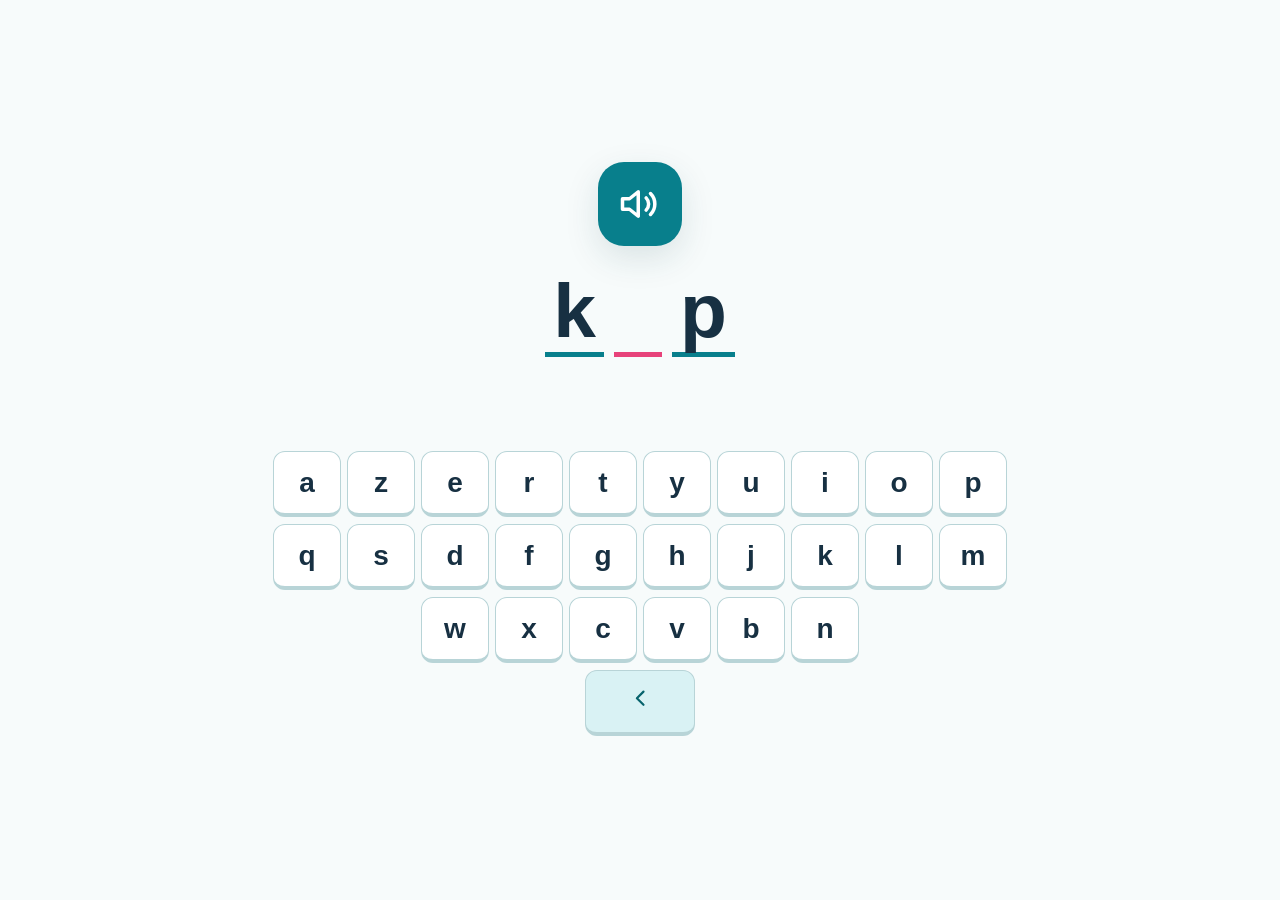
==== dictee/index.html @ 8f1c90c3 "Add files via upload" ====
<!doctype html>
<html lang="nl">
  <head>
    <meta charset="utf-8" />
    <meta
      name="viewport"
      content="width=device-width,initial-scale=1,viewport-fit=cover"
    />
    <meta name="theme-color" content="#087f8c" />
    <title>Letterlab — dictee</title>
    <meta
      name="description"
      content="Mobiele dictee-oefeningen en digitaal klik-klakboekje voor NT2 Alfa."
    />
    <link rel="stylesheet" href="../styles.css" />
  </head>
  <body data-app="dictee">
    <svg class="svg-defs" aria-hidden="true">
      <symbol id="i-speaker" viewBox="0 0 24 24">
        <path d="M11 5 6 9H2v6h4l5 4V5Z" />
        <path d="M15.5 8.5a5 5 0 0 1 0 7M18 6a8.5 8.5 0 0 1 0 12" />
      </symbol>
      <symbol id="i-keyboard" viewBox="0 0 24 24">
        <rect x="2" y="5" width="20" height="14" rx="2" />
        <path
          d="M6 9h.01M10 9h.01M14 9h.01M18 9h.01M7 13h.01M11 13h.01M15 13h.01M5 16h14"
        />
      </symbol>
      <symbol id="i-book" viewBox="0 0 24 24">
        <path
          d="M3 5.5A3.5 3.5 0 0 1 6.5 2H11v18H6.5A3.5 3.5 0 0 0 3 23V5.5ZM21 5.5A3.5 3.5 0 0 0 17.5 2H13v18h4.5A3.5 3.5 0 0 1 21 23V5.5Z"
        />
      </symbol>
      <symbol id="i-gear" viewBox="0 0 24 24">
        <circle cx="12" cy="12" r="3" />
        <path
          d="M19.4 15a1.7 1.7 0 0 0 .34 1.88l.06.06-2.83 2.83-.06-.06a1.7 1.7 0 0 0-1.88-.34 1.7 1.7 0 0 0-1.03 1.55V21h-4v-.08A1.7 1.7 0 0 0 8.97 19.4a1.7 1.7 0 0 0-1.88.34l-.06.06-2.83-2.83.06-.06A1.7 1.7 0 0 0 4.6 15a1.7 1.7 0 0 0-1.55-1.03H3v-4h.08A1.7 1.7 0 0 0 4.6 8.94a1.7 1.7 0 0 0-.34-1.88L4.2 7l2.83-2.83.06.06a1.7 1.7 0 0 0 1.88.34A1.7 1.7 0 0 0 10 3.02V3h4v.08a1.7 1.7 0 0 0 1.03 1.55 1.7 1.7 0 0 0 1.88-.34l.06-.06L19.8 7l-.06.06a1.7 1.7 0 0 0-.34 1.88A1.7 1.7 0 0 0 20.95 10H21v4h-.08A1.7 1.7 0 0 0 19.4 15Z"
        />
      </symbol>
      <symbol id="i-back" viewBox="0 0 24 24">
        <path d="m15 18-6-6 6-6" />
      </symbol>
      <symbol id="i-next" viewBox="0 0 24 24">
        <path d="m9 18 6-6-6-6" />
      </symbol>
      <symbol id="i-up" viewBox="0 0 24 24"><path d="m6 15 6-6 6 6" /></symbol>
      <symbol id="i-down" viewBox="0 0 24 24"><path d="m6 9 6 6 6-6" /></symbol>
      <symbol id="i-check" viewBox="0 0 24 24">
        <path d="m5 12 4 4L19 6" />
      </symbol>
      <symbol id="i-retry" viewBox="0 0 24 24">
        <path d="M3 12a9 9 0 1 0 3-6.7L3 8" />
        <path d="M3 3v5h5" />
      </symbol>
      <symbol id="i-close" viewBox="0 0 24 24">
        <path d="M18 6 6 18M6 6l12 12" />
      </symbol>
      <symbol id="i-plus" viewBox="0 0 24 24">
        <path d="M12 5v14M5 12h14" />
      </symbol>
      <symbol id="i-mic" viewBox="0 0 24 24">
        <rect x="9" y="2" width="6" height="12" rx="3" />
        <path d="M5 10a7 7 0 0 0 14 0M12 17v5" />
      </symbol>
      <symbol id="i-upload" viewBox="0 0 24 24">
        <path d="M12 16V4m0 0L7 9m5-5 5 5M4 20h16" />
      </symbol>
    </svg>

    <main id="app" class="app-shell" aria-live="polite"></main>
    <script src="../data.js"></script>
    <script src="../app.js"></script>
  </body>
</html>
---- styles.css ----
/* ================================================================
   1. Lettertype en kleuren
   ================================================================ */

@font-face {
  font-family: Andika;
  src: url("assets/fonts/andika-400.woff2") format("woff2");
  font-weight: 400;
  font-display: swap;
}
@font-face {
  font-family: Andika;
  src: url("assets/fonts/andika-700.woff2") format("woff2");
  font-weight: 700;
  font-display: swap;
}
:root {
  /* Pas hier de hoofdkleuren van de volledige app aan. */
  --ink: #173042;
  --teal: #087f8c;
  --teal-dark: #08646d;
  --blue: #d9f2f4;
  --pink: #e7427a;
  --paper: #f7fbfb;
  --line: #c8dfe1;
  --good: #16805d;
  --bad: #c53b56;
  --shadow: 0 12px 34px rgba(20, 67, 79, 0.13);
}

/* ================================================================
   2. Algemene basisopmaak
   ================================================================ */

* {
  box-sizing: border-box;
}
html,
body {
  margin: 0;
  min-height: 100%;
  background: var(--paper);
  color: var(--ink);
  font-family: Andika, Arial, sans-serif;
}
button,
input,
select {
  font: inherit;
}
button {
  touch-action: manipulation;
}
.svg-defs {
  position: absolute;
  width: 0;
  height: 0;
  overflow: hidden;
}
.icon {
  width: 1.65rem;
  height: 1.65rem;
  fill: none;
  stroke: currentColor;
  stroke-width: 2;
  stroke-linecap: round;
  stroke-linejoin: round;
}
.app-shell {
  min-height: 100svh;
  display: flex;
  flex-direction: column;
}

/* ================================================================
   3. Bovenbalk, pictogrammen en algemene knoppen
   ================================================================ */

.topbar {
  height: 68px;
  padding: 8px max(14px, env(safe-area-inset-left));
  display: flex;
  align-items: center;
  justify-content: space-between;
  background: #fff;
  border-bottom: 1px solid var(--line);
}
.brand {
  font-weight: 700;
  color: var(--teal);
  letter-spacing: 0.02em;
}
.top-actions {
  display: flex;
  gap: 10px;
}
.icon-btn {
  width: 52px;
  height: 52px;
  border: 0;
  border-radius: 16px;
  background: var(--blue);
  color: var(--teal-dark);
  display: grid;
  place-items: center;
  cursor: pointer;
}
.icon-btn:hover,
.icon-btn:focus-visible {
  outline: 3px solid rgba(231, 66, 122, 0.26);
}
.icon-btn.primary {
  background: var(--pink);
  color: #fff;
}
.icon-btn.good {
  background: var(--good);
  color: #fff;
}
.icon-btn.bad {
  background: var(--bad);
  color: #fff;
}

/* ================================================================
   4. Startscherm
   ================================================================ */

.screen {
  width: min(100%, 980px);
  margin: auto;
  padding: 20px max(16px, env(safe-area-inset-left))
    calc(22px + env(safe-area-inset-bottom));
}
.home-grid {
  display: grid;
  grid-template-columns: repeat(2, minmax(0, 240px));
  gap: 20px;
  justify-content: center;
}
.mode-card {
  aspect-ratio: 1;
  border: 0;
  border-radius: 30px;
  background: #fff;
  color: var(--teal);
  box-shadow: var(--shadow);
  display: grid;
  place-items: center;
  cursor: pointer;
}
.mode-card:nth-child(2) {
  color: var(--pink);
}
.mode-card .icon {
  width: 42%;
  height: 42%;
  stroke-width: 1.35;
}

/* ================================================================
   5. Dicteescherm en AZERTY-toetsenbord
   ================================================================ */

.dictation {
  display: flex;
  flex-direction: column;
  gap: 18px;
  align-items: center;
}
.listen {
  width: 84px;
  height: 84px;
  border-radius: 26px;
  background: var(--teal);
  color: #fff;
  border: 0;
  display: grid;
  place-items: center;
  box-shadow: var(--shadow);
}
.listen .icon {
  width: 42px;
  height: 42px;
}
.word-slots {
  min-height: 90px;
  display: flex;
  align-items: flex-end;
  justify-content: center;
  gap: 10px;
  flex-wrap: wrap;
}
.slot {
  min-width: 54px;
  padding: 8px 8px 4px;
  border-bottom: 5px solid var(--teal);
  font-size: clamp(2.3rem, 10vw, 4.8rem);
  line-height: 1;
  text-align: center;
  font-weight: 700;
}
.slot.missing {
  color: var(--pink);
  border-color: var(--pink);
}
.slot.wrong {
  color: var(--bad);
  border-color: var(--bad);
  animation: shake 0.28s linear 2;
}
.slot.good {
  color: var(--good);
  border-color: var(--good);
}
@keyframes shake {
  25% {
    transform: translateX(-5px);
  }
  75% {
    transform: translateX(5px);
  }
}
.feedback {
  height: 58px;
  display: flex;
  align-items: center;
  justify-content: center;
  gap: 14px;
}
.feedback .icon {
  width: 36px;
  height: 36px;
}
.feedback.good {
  color: var(--good);
}
.feedback.bad {
  color: var(--bad);
}
.keyboard {
  width: min(100%, 760px);
  display: flex;
  flex-direction: column;
  gap: 7px;
  margin-top: auto;
}
.key-row {
  display: flex;
  gap: 6px;
  justify-content: center;
}
.key {
  flex: 1;
  max-width: 68px;
  min-width: 0;
  height: clamp(46px, 8.6vh, 66px);
  border: 1px solid #b8d4d7;
  border-bottom-width: 4px;
  border-radius: 12px;
  background: #fff;
  color: var(--ink);
  font-size: clamp(1.25rem, 5vw, 1.75rem);
  font-weight: 700;
}
.key:active {
  transform: translateY(2px);
  border-bottom-width: 2px;
}
.key.wide {
  max-width: 110px;
  background: var(--blue);
  color: var(--teal-dark);
}

/* ================================================================
   6. Klik-klakboekje
   ================================================================ */

.booklet {
  display: grid;
  gap: 22px;
}
.book-word {
  display: flex;
  justify-content: center;
  align-items: center;
  gap: 4px;
  font-size: clamp(3.6rem, 18vw, 8rem);
  font-weight: 700;
  color: var(--teal-dark);
}
.book-columns {
  display: grid;
  grid-template-columns: repeat(3, 1fr);
  gap: 10px;
}
.book-col {
  display: grid;
  gap: 8px;
  text-align: center;
}
.sound-card {
  min-height: 104px;
  border: 2px solid var(--line);
  border-radius: 22px;
  background: #fff;
  color: var(--ink);
  font-size: clamp(2.2rem, 10vw, 4.6rem);
  font-weight: 700;
  display: grid;
  place-items: center;
}
.sound-controls {
  display: flex;
  justify-content: center;
  gap: 8px;
}
.tiny-btn {
  width: 46px;
  height: 46px;
  border: 0;
  border-radius: 14px;
  background: var(--blue);
  color: var(--teal-dark);
  display: grid;
  place-items: center;
}
.tiny-btn .icon {
  width: 23px;
  height: 23px;
}

/* ================================================================
   7. Lesgeversgedeelte
   ================================================================ */

.teacher {
  width: min(100%, 900px);
  margin: auto;
  padding: 22px 16px 48px;
}
.teacher h1 {
  font-size: clamp(1.6rem, 5vw, 2.2rem);
  margin: 0 0 18px;
}
.teacher h2 {
  font-size: 1.15rem;
  margin: 0 0 12px;
  color: var(--teal-dark);
}
.panel {
  background: #fff;
  border: 1px solid var(--line);
  border-radius: 22px;
  padding: 18px;
  margin-bottom: 16px;
  box-shadow: 0 6px 18px rgba(20, 67, 79, 0.06);
}
.field {
  display: grid;
  gap: 7px;
  margin-bottom: 14px;
}
.field label {
  font-weight: 700;
}
.text-input,
.select {
  width: 100%;
  min-height: 50px;
  border: 2px solid var(--line);
  border-radius: 12px;
  padding: 9px 12px;
  background: #fff;
  color: var(--ink);
}
.chips {
  display: flex;
  flex-wrap: wrap;
  gap: 8px;
}
.chip {
  min-width: 45px;
  min-height: 45px;
  border: 2px solid var(--line);
  border-radius: 12px;
  background: #fff;
  color: var(--ink);
  padding: 7px 11px;
}
.chip.active {
  background: var(--teal);
  border-color: var(--teal);
  color: #fff;
}
.chip.missing-choice.active {
  background: var(--pink);
  border-color: var(--pink);
}
.action {
  min-height: 48px;
  border: 0;
  border-radius: 13px;
  padding: 10px 16px;
  background: var(--teal);
  color: #fff;
  font-weight: 700;
  display: inline-flex;
  align-items: center;
  gap: 8px;
}
.action.secondary {
  background: var(--blue);
  color: var(--teal-dark);
}
.action.danger {
  background: #fee7ed;
  color: var(--bad);
}
.series {
  display: grid;
  gap: 8px;
}
.series-item {
  display: flex;
  align-items: center;
  gap: 10px;
  padding: 10px 12px;
  border-radius: 13px;
  background: #f3f8f8;
}
.series-word {
  font-size: 1.25rem;
  font-weight: 700;
  flex: 1;
}
.series-pattern {
  color: #5c7280;
  font-size: 0.9rem;
}
.series-item .icon-btn {
  width: 42px;
  height: 42px;
  border-radius: 12px;
  background: #fee7ed;
  color: var(--bad);
}
.suggestions {
  display: grid;
  grid-template-columns: repeat(auto-fill, minmax(110px, 1fr));
  gap: 8px;
}
.suggestion {
  min-height: 48px;
  border: 2px solid var(--line);
  border-radius: 12px;
  background: #fff;
  font-weight: 700;
}
.suggestion.added {
  background: #e7f7f0;
  color: var(--good);
  border-color: #acdcca;
}
.help {
  color: #5c7280;
  font-size: 0.92rem;
  margin: 4px 0 12px;
}
.empty {
  padding: 20px;
  text-align: center;
  color: #6d7f88;
}
.publish-actions {
  display: flex;
  flex-wrap: wrap;
  gap: 10px;
}
.exercise-list {
  display: grid;
  gap: 10px;
}
.exercise-item {
  display: flex;
  align-items: center;
  gap: 8px;
  padding: 12px;
  border-radius: 14px;
  background: #f3f8f8;
}
.exercise-info {
  flex: 1;
  display: grid;
}
.exercise-info span {
  color: #5c7280;
  font-size: 0.9rem;
}
.exercise-item .action {
  text-decoration: none;
}
.exercise-item .icon-btn {
  width: 46px;
  height: 46px;
  flex: 0 0 auto;
  background: #fee7ed;
  color: var(--bad);
}

/* ================================================================
   8. Aanpassingen voor kleine en liggende schermen
   ================================================================ */

@media (max-width: 560px) {
  .screen {
    padding-top: 14px;
  }
  .topbar {
    height: 62px;
  }
  .icon-btn {
    width: 46px;
    height: 46px;
  }
  .home-grid {
    gap: 14px;
  }
  .mode-card {
    border-radius: 24px;
  }
  .book-columns {
    gap: 6px;
  }
  .sound-card {
    min-height: 86px;
    border-radius: 17px;
  }
  .word-slots {
    gap: 5px;
  }
  .slot {
    min-width: 42px;
  }
  .panel {
    padding: 14px;
  }
  .exercise-item {
    align-items: stretch;
    flex-wrap: wrap;
  }
  .exercise-info {
    flex-basis: 100%;
  }
}
@media (orientation: landscape) and (max-height: 620px) {
  .topbar {
    height: 54px;
  }
  .icon-btn {
    width: 40px;
    height: 40px;
  }
  .screen {
    padding-top: 8px;
    padding-bottom: 8px;
  }
  .dictation {
    gap: 8px;
  }
  .listen {
    width: 58px;
    height: 58px;
    border-radius: 18px;
  }
  .listen .icon {
    width: 30px;
    height: 30px;
  }
  .word-slots {
    min-height: 58px;
  }
  .slot {
    font-size: 2.5rem;
  }
  .feedback {
    height: 40px;
  }
  .key {
    height: 40px;
  }
  .booklet {
    grid-template-columns: 1fr 2fr;
    align-items: center;
  }
  .book-word {
    font-size: 4rem;
  }
}
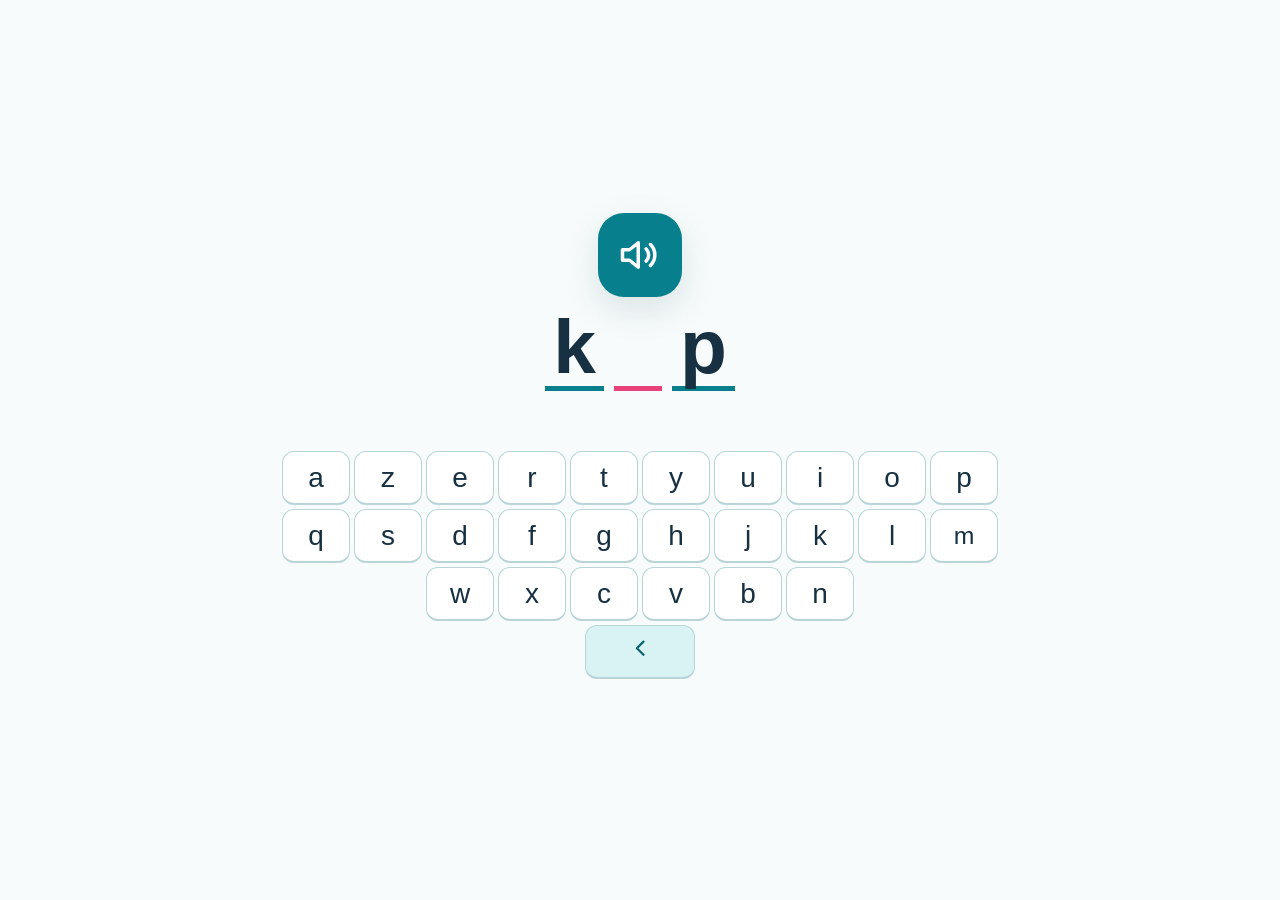
==== commit b1562fe0: "Add files via upload" ====
--- a/dictee/index.html
+++ b/dictee/index.html
@@ -49,8 +49,8 @@
         <path d="m5 12 4 4L19 6" />
       </symbol>
       <symbol id="i-retry" viewBox="0 0 24 24">
-        <path d="M3 12a9 9 0 1 0 3-6.7L3 8" />
-        <path d="M3 3v5h5" />
+        <path d="M20 11a8 8 0 1 0-2.3 5.7" />
+        <path d="M20 4v7h-7" />
       </symbol>
       <symbol id="i-close" viewBox="0 0 24 24">
         <path d="M18 6 6 18M6 6l12 12" />
--- a/styles.css
+++ b/styles.css
@@ -78,7 +78,7 @@
 
 .topbar {
   height: 68px;
-  padding: 8px max(14px, env(safe-area-inset-left));
+  padding: 8px max(12px, env(safe-area-inset-left));
   display: flex;
   align-items: center;
   justify-content: space-between;
@@ -129,8 +129,8 @@
 .screen {
   width: min(100%, 980px);
   margin: auto;
-  padding: 20px max(16px, env(safe-area-inset-left))
-    calc(22px + env(safe-area-inset-bottom));
+  padding: 10px max(14px, env(safe-area-inset-left))
+    calc(18px + env(safe-area-inset-bottom));
 }
 .home-grid {
   display: grid;
@@ -165,8 +165,57 @@
 .dictation {
   display: flex;
   flex-direction: column;
-  gap: 18px;
-  align-items: center;
+  gap: 8px;
+  align-items: center;
+}
+.dictation-finished {
+  min-height: 100svh;
+  display: flex;
+  flex-direction: column;
+  align-items: center;
+  justify-content: center;
+  gap: 12px;
+  text-align: center;
+}
+.finished-check {
+  width: 112px;
+  height: 112px;
+  border-radius: 50%;
+  display: grid;
+  place-items: center;
+  background: var(--good);
+  color: white;
+}
+.finished-check .icon {
+  width: 65px;
+  height: 65px;
+}
+.dictation-finished h1 {
+  margin: 0;
+  font-size: clamp(2.5rem, 9vw, 4rem);
+}
+.finished-next {
+  color: var(--teal-dark);
+}
+.finished-next .icon {
+  width: 36px;
+  height: 36px;
+}
+.restart-button {
+  margin-top: 12px;
+  width: 45px;
+  height: 45px;
+  border: 0;
+  border-radius: 50%;
+  background: var(--blue);
+  color: var(--teal-dark);
+  cursor: pointer;
+  display: grid;
+  place-items: center;
+}
+.restart-button .icon {
+  width: 30px;
+  height: 30px;
 }
 .listen {
   width: 84px;
@@ -183,8 +232,15 @@
   width: 42px;
   height: 42px;
 }
+.dictation-image {
+  display: block;
+  max-width: min(100%, 320px);
+  max-height: min(30svh, 210px);
+  object-fit: contain;
+  border-radius: 12px;
+}
 .word-slots {
-  min-height: 90px;
+  min-height: 64px;
   display: flex;
   align-items: flex-end;
   justify-content: center;
@@ -193,7 +249,7 @@
 }
 .slot {
   min-width: 54px;
-  padding: 8px 8px 4px;
+  padding: 3px 8px 2px;
   border-bottom: 5px solid var(--teal);
   font-size: clamp(2.3rem, 10vw, 4.8rem);
   line-height: 1;
@@ -222,15 +278,28 @@
   }
 }
 .feedback {
-  height: 58px;
+  height: 44px;
   display: flex;
   align-items: center;
   justify-content: center;
   gap: 14px;
 }
 .feedback .icon {
-  width: 36px;
-  height: 36px;
+  width: 30px;
+  height: 30px;
+}
+.feedback .icon-btn {
+  width: 44px;
+  height: 44px;
+  border-radius: 50%;
+}
+.feedback .icon-btn .icon {
+  width: 25px;
+  height: 25px;
+}
+.feedback .icon-btn.bad {
+  background: #fee7ed;
+  color: var(--bad);
 }
 .feedback.good {
   color: var(--good);
@@ -242,26 +311,34 @@
   width: min(100%, 760px);
   display: flex;
   flex-direction: column;
-  gap: 7px;
+  gap: 4px;
   margin-top: auto;
 }
 .key-row {
   display: flex;
-  gap: 6px;
+  gap: 4px;
   justify-content: center;
 }
 .key {
+  /* Andika Regular blijft leesbaar zonder dat de toets zwaar oogt. */
+  font-family: Andika, Arial, sans-serif;
+  font-weight: 400;
   flex: 1;
   max-width: 68px;
   min-width: 0;
-  height: clamp(46px, 8.6vh, 66px);
+  padding-right: 0;
+  padding-left: 0;
+  min-height: 54px;
   border: 1px solid #b8d4d7;
-  border-bottom-width: 4px;
+  border-bottom-width: 2px;
   border-radius: 12px;
   background: #fff;
   color: var(--ink);
-  font-size: clamp(1.25rem, 5vw, 1.75rem);
-  font-weight: 700;
+  font-size: clamp(1.4rem, 5.5vw, 1.75rem);
+}
+/* De brede m krijgt iets kleinere letters, maar behoudt dezelfde aantikzone. */
+.key[data-key="m"] {
+  font-size: clamp(1.18rem, 4.7vw, 1.55rem);
 }
 .key:active {
   transform: translateY(2px);
@@ -446,6 +523,15 @@
   background: #fee7ed;
   color: var(--bad);
 }
+.series-item {
+  flex-wrap: wrap;
+}
+.series-image-field {
+  flex-basis: 100%;
+  display: grid;
+  gap: 4px;
+  font-size: 0.9rem;
+}
 .suggestions {
   display: grid;
   grid-template-columns: repeat(auto-fill, minmax(110px, 1fr));
@@ -515,7 +601,14 @@
 
 @media (max-width: 560px) {
   .screen {
-    padding-top: 14px;
+    padding-top: 10px;
+  }
+  .screen.dictation {
+    /* Bijna geen binnenmarge: de tien AZERTY-toetsen krijgen zo meer breedte.
+       Vrije ruimte voor Genially maak je buiten het iframe, niet hier. */
+    padding-right: max(4px, env(safe-area-inset-right));
+    padding-left: max(4px, env(safe-area-inset-left));
+    padding-bottom: calc(6px + env(safe-area-inset-bottom));
   }
   .topbar {
     height: 62px;
@@ -544,7 +637,7 @@
     min-width: 42px;
   }
   .panel {
-    padding: 14px;
+    padding: 8px;
   }
   .exercise-item {
     align-items: stretch;
@@ -563,11 +656,11 @@
     height: 40px;
   }
   .screen {
-    padding-top: 8px;
-    padding-bottom: 8px;
+    padding-top: 4px;
+    padding-bottom: 4px;
   }
   .dictation {
-    gap: 8px;
+    gap: 6px;
   }
   .listen {
     width: 58px;
@@ -588,7 +681,7 @@
     height: 40px;
   }
   .key {
-    height: 40px;
+    min-height: 44px;
   }
   .booklet {
     grid-template-columns: 1fr 2fr;
